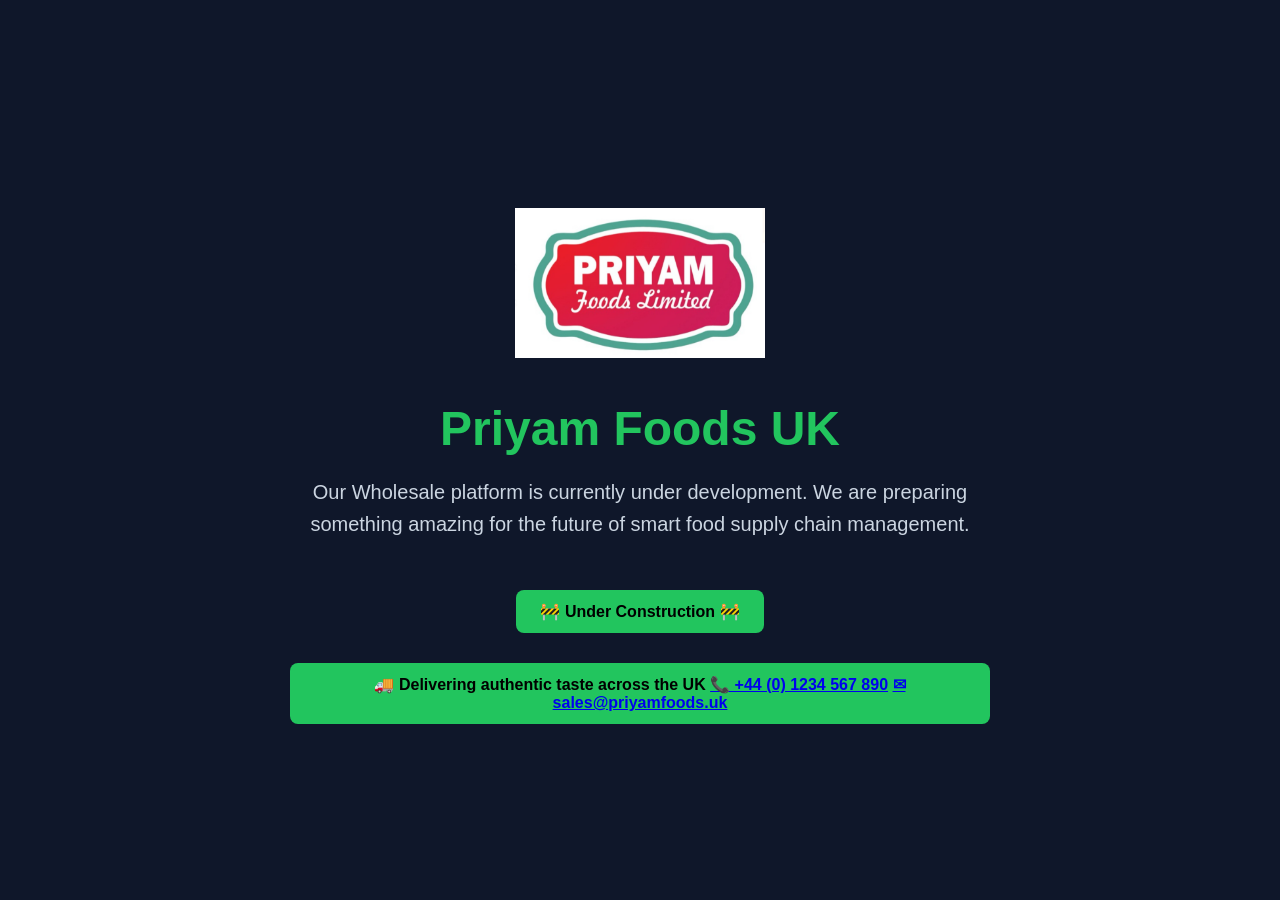
==== index.html @ e1b127e3 "Add files via upload" ====
<!DOCTYPE html>
<html lang="en">
<head>
  <meta charset="UTF-8" />
  <meta name="viewport" content="width=device-width, initial-scale=1.0" />
  <title>Priyam Foods</title>

  <style>
    body {
      margin: 0;
      padding: 0;
      background: #0f172a;
      color: white;
      font-family: Arial, sans-serif;
      height: 100vh;
      display: flex;
      justify-content: center;
      align-items: center;
      text-align: center;
    }

    .container {
      max-width: 700px;
      padding: 20px;
    }

    h1 {
      font-size: 48px;
      margin-bottom: 10px;
      color: #22c55e;
    }

    p {
      font-size: 20px;
      line-height: 1.6;
      color: #cbd5e1;
    }

    .badge {
      margin-top: 30px;
      display: inline-block;
      padding: 12px 24px;
      background: #22c55e;
      color: black;
      border-radius: 8px;
      font-weight: bold;
    }
  </style>
</head>
<body>

  <div class="container">
<h1> <a href="index.html" class="logo">
      <img src="logo.jpg" alt="Priyam Foods Limited" class="logo-img" height="150" width="250" />
    </a></h1>
    <h1>Priyam Foods UK</h1>

    <p>
      Our Wholesale platform is currently under development.
      We are preparing something amazing for the future of smart food supply chain management.
    </p>

    <div class="badge">
      🚧 Under Construction 🚧
    </div>

    <div class="badge">
      <span>🚚 Delivering authentic taste across the UK</span>
  <span class="topbar-right">
    <a href="tel:+441234567890">📞 +44 (0) 1234 567 890</a>
    <a href="mailto:sales@priyamfoods.uk">✉ sales@priyamfoods.uk</a>
  </span>

    </div>
  </div>

</body>
</html>
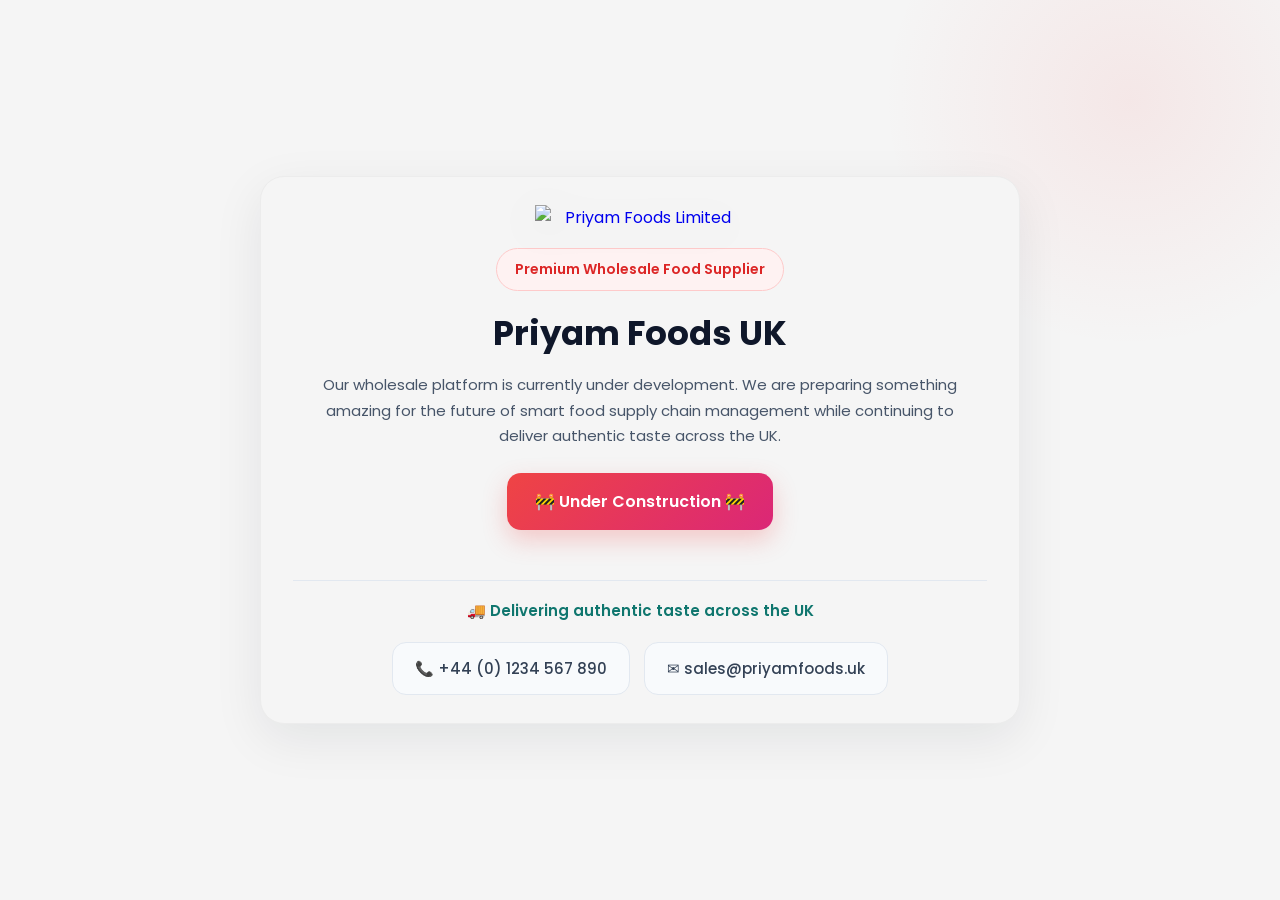
==== commit 96de25ca: "Update index.html" ====
--- a/index.html
+++ b/index.html
@@ -3,76 +3,278 @@
 <head>
   <meta charset="UTF-8" />
   <meta name="viewport" content="width=device-width, initial-scale=1.0" />
-  <title>Priyam Foods</title>
+  <title>Priyam Foods UK</title>
+
+  <link rel="preconnect" href="https://fonts.googleapis.com">
+  <link rel="preconnect" href="https://fonts.gstatic.com" crossorigin>
+  <link href="https://fonts.googleapis.com/css2?family=Poppins:wght@300;400;500;600;700&display=swap" rel="stylesheet">
 
   <style>
-    body {
+    * {
       margin: 0;
       padding: 0;
-      background: #0f172a;
-      color: white;
-      font-family: Arial, sans-serif;
-      height: 100vh;
+      box-sizing: border-box;
+    }
+
+    body {
+      font-family: 'Poppins', sans-serif;
+      background: #f5f5f5;
+      color: #1e293b;
+      min-height: 100vh;
+      display: flex;
+      align-items: center;
+      justify-content: center;
+      padding: 12px;
+      overflow-x: hidden;
+      overflow-y: auto;
+    }
+
+    .background-glow {
+      position: absolute;
+      width: 500px;
+      height: 500px;
+      background: radial-gradient(circle, rgba(239, 68, 68, 0.08), transparent 70%);
+      top: -150px;
+      right: -100px;
+      z-index: 0;
+    }
+
+    .container {
+      position: relative;
+      z-index: 1;
+      width: 100%;
+      max-width: 760px;
+      background: #f5f5f5;
+      border-radius: 24px;
+      padding: 28px 32px;
+      text-align: center;
+      box-shadow: 0 15px 50px rgba(15, 23, 42, 0.08);
+      border: 1px solid #ececec;
+    }
+
+    .logo-wrapper {
+      margin-bottom: 18px;
+    }
+
+    .logo-img {
+      width: 210px;
+      max-width: 100%;
+      height: auto;
+      display: inline-block;
+      background: transparent;
+      filter: drop-shadow(0 8px 20px rgba(0,0,0,0.08));
+      transition: transform 0.3s ease;
+    }
+
+    .logo-img:hover {
+      transform: scale(1.03);
+    }
+
+    .tag {
+      margin-bottom: 16px;
+      display: inline-block;
+      background: #fef2f2;
+      color: #dc2626;
+      padding: 10px 18px;
+      border-radius: 999px;
+      font-size: 14px;
+      font-weight: 600;
+      margin-bottom: 22px;
+      border: 1px solid #fecaca;
+    }
+
+    h1 {
+      font-size: 34px;
+      font-weight: 700;
+      margin-bottom: 18px;
+      color: #0f172a;
+      line-height: 1.2;
+    }
+
+    p {
+        font-size: 15px;
+        line-height: 1.65;
+      line-height: 1.7;
+      color: #475569;
+      max-width: 680px;
+      margin: 0 auto 24px;
+    }
+
+    .construction-box {
+      margin-bottom: 22px;
+      display: inline-flex;
+      align-items: center;
+      gap: 10px;
+      padding: 16px 28px;
+      background: linear-gradient(135deg, #ef4444, #db2777);
+      color: #ffffff;
+      border-radius: 14px;
+      font-weight: 600;
+      font-size: 16px;
+      box-shadow: 0 10px 25px rgba(239, 68, 68, 0.25);
+      margin-bottom: 35px;
+    }
+
+    .info-section {
+      margin-top: 15px;
+      padding-top: 18px;
+      border-top: 1px solid #e2e8f0;
+    }
+
+    .delivery-text {
+      font-size: 15px;
+      color: #0f766e;
+      font-weight: 600;
+      margin-bottom: 20px;
+    }
+
+    .contact-grid {
       display: flex;
       justify-content: center;
+      gap: 14px;
+      flex-wrap: wrap;
+    }
+
+    .contact-card {
+      text-decoration: none;
+      color: #334155;
+      background: #f8fafc;
+      border: 1px solid #e2e8f0;
+      padding: 14px 22px;
+      border-radius: 14px;
+      font-size: 15px;
+      font-weight: 500;
+      transition: all 0.3s ease;
+      display: flex;
       align-items: center;
-      text-align: center;
-    }
-
-    .container {
-      max-width: 700px;
-      padding: 20px;
-    }
-
-    h1 {
-      font-size: 48px;
-      margin-bottom: 10px;
-      color: #22c55e;
-    }
-
-    p {
-      font-size: 20px;
-      line-height: 1.6;
-      color: #cbd5e1;
-    }
-
-    .badge {
-      margin-top: 30px;
-      display: inline-block;
-      padding: 12px 24px;
-      background: #22c55e;
-      color: black;
-      border-radius: 8px;
-      font-weight: bold;
+      gap: 10px;
+    }
+
+    .contact-card:hover {
+      background: #ffffff;
+      transform: translateY(-3px);
+      box-shadow: 0 10px 20px rgba(15, 23, 42, 0.08);
+      color: #dc2626;
+    }
+
+    @media (max-width: 768px) {
+      body {
+        padding: 10px;
+        align-items: flex-start;
+      }
+
+      .background-glow {
+        width: 260px;
+        height: 260px;
+        top: -80px;
+        right: -80px;
+      }
+
+      .container {
+        padding: 22px 16px;
+        border-radius: 18px;
+      }
+
+      h1 {
+        font-size: 26px;
+        line-height: 1.25;
+      }
+
+      p {
+        font-size: 16px;
+      }
+
+      .construction-box {
+        width: 100%;
+        justify-content: center;
+      }
+
+      .contact-grid {
+        flex-direction: column;
+        gap: 12px;
+      }
+
+      .contact-card {
+        width: 100%;
+        justify-content: center;
+        font-size: 14px;
+        padding: 13px 16px;
+      }
+    
+
+    @media (max-width: 480px) {
+      .logo-img {
+        width: 170px;
+      }
+
+      .tag {
+        font-size: 12px;
+        padding: 8px 14px;
+      }
+
+      h1 {
+        font-size: 22px;
+      }
+
+      p {
+        font-size: 14px;
+      }
+
+      .construction-box {
+        width: 100%;
+        padding: 14px 18px;
+        font-size: 15px;
+      }
+
+      .delivery-text {
+        font-size: 14px;
+        line-height: 1.5;
+      }
     }
   </style>
 </head>
 <body>
 
+  <div class="background-glow"></div>
+
   <div class="container">
-<h1> <a href="index.html" class="logo">
-      <img src="logo.jpg" alt="Priyam Foods Limited" class="logo-img" height="150" width="250" />
-    </a></h1>
+
+    <div class="logo-wrapper">
+      <a href="index.html" class="logo">
+        <img src="logo.png" alt="Priyam Foods Limited" class="logo-img" />
+      </a>
+    </div>
+
+    <div class="tag">Premium Wholesale Food Supplier</div>
+
     <h1>Priyam Foods UK</h1>
 
     <p>
-      Our Wholesale platform is currently under development.
-      We are preparing something amazing for the future of smart food supply chain management.
+      Our wholesale platform is currently under development.
+      We are preparing something amazing for the future of smart food supply chain management while continuing to deliver authentic taste across the UK.
     </p>
 
-    <div class="badge">
+    <div class="construction-box">
       🚧 Under Construction 🚧
     </div>
 
-    <div class="badge">
-      <span>🚚 Delivering authentic taste across the UK</span>
-  <span class="topbar-right">
-    <a href="tel:+441234567890">📞 +44 (0) 1234 567 890</a>
-    <a href="mailto:sales@priyamfoods.uk">✉ sales@priyamfoods.uk</a>
-  </span>
-
+    <div class="info-section">
+      <div class="delivery-text">
+        🚚 Delivering authentic taste across the UK
+      </div>
+
+      <div class="contact-grid">
+        <a href="tel:+441234567890" class="contact-card">
+          📞 +44 (0) 1234 567 890
+        </a>
+
+        <a href="mailto:sales@priyamfoods.uk" class="contact-card">
+          ✉ sales@priyamfoods.uk
+        </a>
+      </div>
     </div>
+
   </div>
 
 </body>
-</html>+</html>
